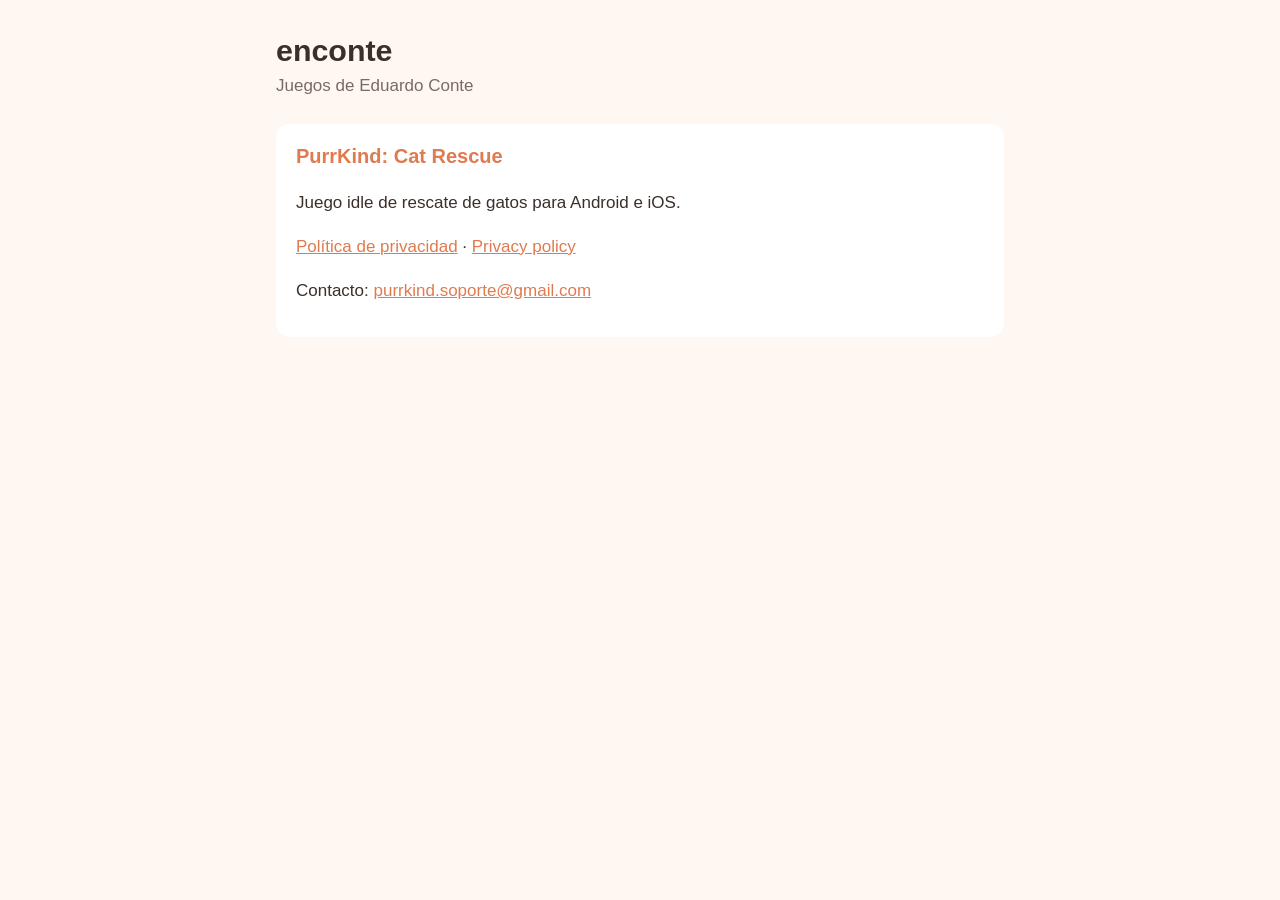
==== index.html @ 3a0b0564 "Sitio de enconte: política de privacidad de PurrKind y app-ads.txt Co-Authored-By: Claude Opus 5.5 <" ====
<!doctype html>
<html lang="es">
<head>
<meta charset="utf-8">
<meta name="viewport" content="width=device-width, initial-scale=1">
<title>enconte</title>
<link rel="stylesheet" href="/style.css">
</head>
<body>
<main>
  <h1>enconte</h1>
  <p class="meta">Juegos de Eduardo Conte</p>
  <div class="card">
    <h2 style="margin-top:0">PurrKind: Cat Rescue</h2>
    <p>Juego idle de rescate de gatos para Android e iOS.</p>
    <p><a href="/purrkind/privacidad/">Política de privacidad</a> · <a href="/purrkind/privacy/">Privacy policy</a></p>
    <p>Contacto: <a href="mailto:purrkind.soporte@gmail.com">purrkind.soporte@gmail.com</a></p>
  </div>
</main>
</body>
</html>
---- style.css ----
:root { --bg: #fff8f2; --text: #3b2f2a; --muted: #7a6a62; --accent: #e07a4f; --card: #ffffff; }
@media (prefers-color-scheme: dark) {
  :root { --bg: #1f1a17; --text: #f3e9e2; --muted: #b5a59c; --accent: #f0956b; --card: #2a2420; }
}
* { box-sizing: border-box; }
body { margin: 0; background: var(--bg); color: var(--text);
  font: 17px/1.6 -apple-system, BlinkMacSystemFont, "Segoe UI", Roboto, sans-serif; }
main { max-width: 760px; margin: 0 auto; padding: 32px 16px 64px; }
h1 { font-size: 1.9rem; line-height: 1.2; margin: 0 0 4px; }
h2 { font-size: 1.25rem; margin: 2em 0 0.4em; color: var(--accent); }
h3 { font-size: 1.05rem; margin: 1.4em 0 0.3em; }
a { color: var(--accent); }
.meta { color: var(--muted); margin: 0 0 24px; }
.lang { float: right; font-size: 0.95rem; }
.card { background: var(--card); border-radius: 14px; padding: 16px 20px; margin: 16px 0; }
table { width: 100%; border-collapse: collapse; font-size: 0.95rem; }
th, td { text-align: left; vertical-align: top; padding: 8px 6px; border-bottom: 1px solid color-mix(in srgb, var(--muted) 30%, transparent); }
footer { margin-top: 48px; color: var(--muted); font-size: 0.9rem; }
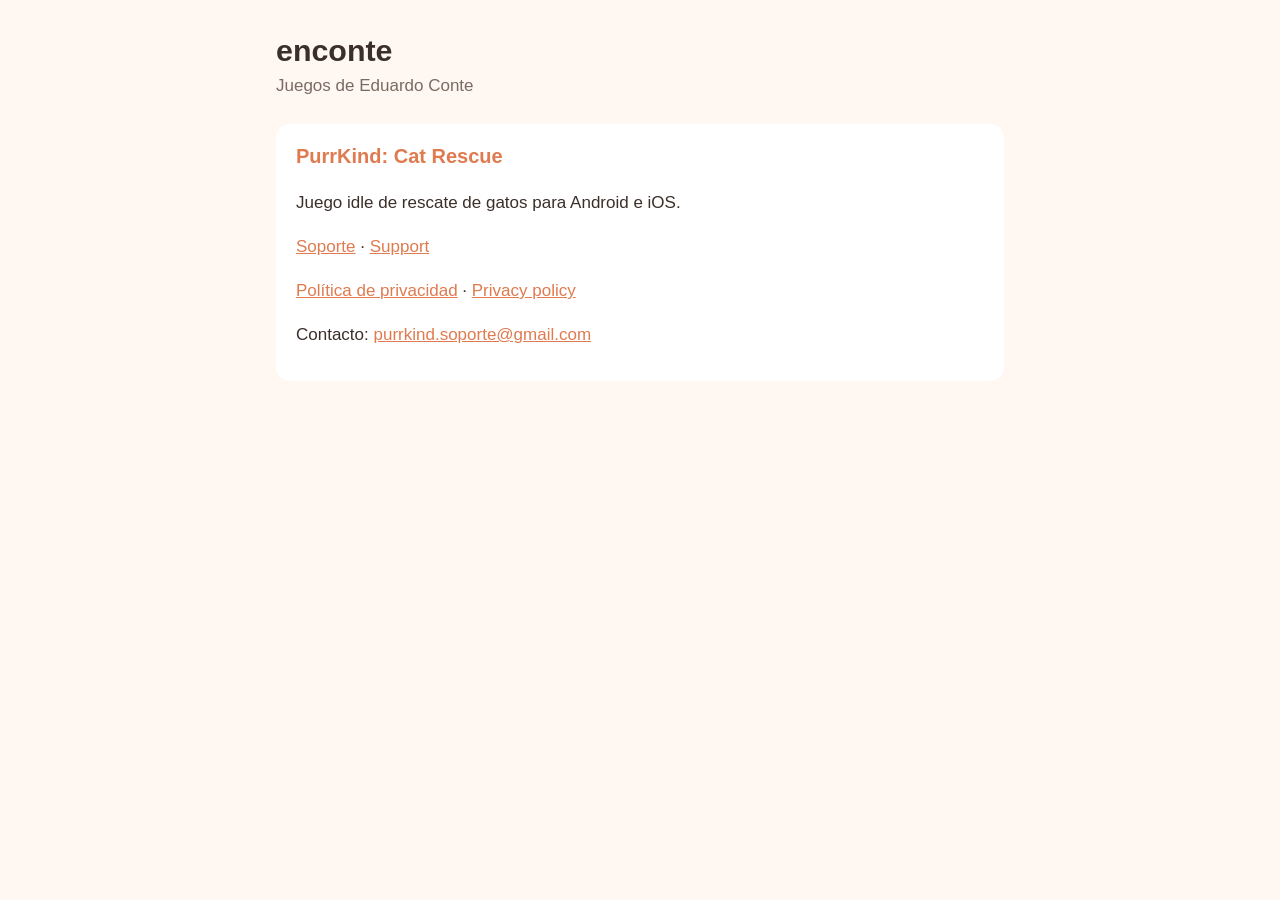
==== commit abdf21e0: "Página de soporte de PurrKind (español e inglés) Co-Authored-By: Claude Opus 5.5 <noreply@anthropic." ====
--- a/index.html
+++ b/index.html
@@ -13,6 +13,7 @@
   <div class="card">
     <h2 style="margin-top:0">PurrKind: Cat Rescue</h2>
     <p>Juego idle de rescate de gatos para Android e iOS.</p>
+    <p><a href="/purrkind/soporte/">Soporte</a> · <a href="/purrkind/support/">Support</a></p>
     <p><a href="/purrkind/privacidad/">Política de privacidad</a> · <a href="/purrkind/privacy/">Privacy policy</a></p>
     <p>Contacto: <a href="mailto:purrkind.soporte@gmail.com">purrkind.soporte@gmail.com</a></p>
   </div>
